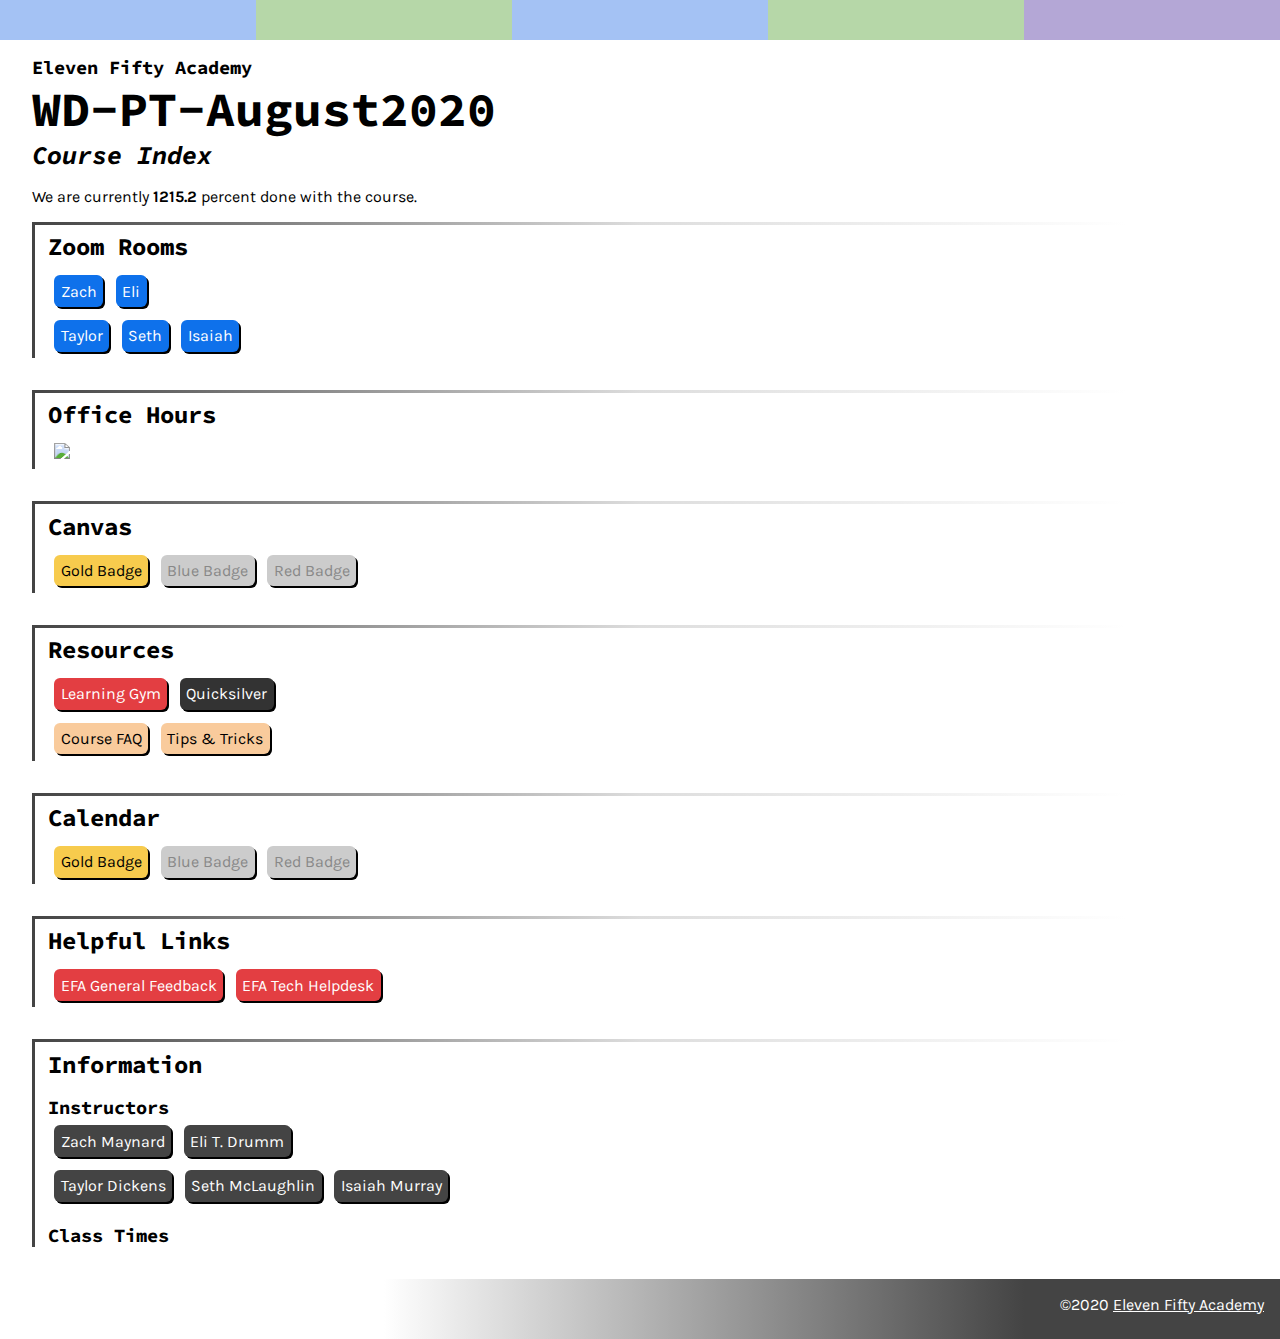
==== index.html @ 7e645e23 "more links and styling, again" ====
<!DOCTYPE html>
<html lang="en">
<head>
  <meta charset="UTF-8">
  <meta name="viewport" content="width=device-width, initial-scale=1.0">
  <link rel="stylesheet" href="ss.css">
  <title>WD-PT-August2020</title>
</head>
<body>
  <div class="flags-div">
    <div class="flag ocean-flag"></div>
    <div class="flag land-flag"></div>
    <div class="flag ocean-flag"></div>
    <div class="flag land-flag"></div>
    <div class="flag unity-flag"></div>
  </div>
  <div id="main-div">
    <h3>Eleven Fifty Academy</h3>
    <h1 class="page-title">WD-PT-August2020</h1>
    <h3 class="page-subtitle">Course Index</h3>

    <p>We are currently <strong><span id="completion-percent"></span></strong> percent done with the course.</p>

    <div class="split"></div>

    <section id="section-zoom">
      <h2>Zoom Rooms</h2>
      <ul>
        <a href="#"><li>Zach</li></a>
        <a href="https://zoom.us/my/etd.is?pwd=REk4VHZWbDZqaFZMVkNmTzZnT3p6QT09"><li>Eli</li></a>
      </ul>
      <ul>
        <li>Taylor</li>
        <li>Seth</li>
        <li>Isaiah</li>
      </ul>
    </section>

    <div class="split"></div>

    <section id="office-hours">
      <h2>Office Hours</h2>
      <img id="appointlet-box" src="https://www.appointletcdn.com/loader/buttons/8E44AD.png" data-appointlet-organization="etd"><script src="https://www.appointletcdn.com/loader/loader.min.js" async="" defer=""></script>
    </section>

    <div class="split"></div>

    <section id="canvas">
      <h2>Canvas</h2>
      <ul>
        <a href="https://elevenfifty.instructure.com/courses/350" target="_blank"><li class="gold-badge">Gold Badge</li></a>
        <li class="blue-badge disabled">Blue Badge</li>
        <li class="red-badge disabled">Red Badge</li>
      </ul>
    </section>

    <div class="split"></div>

    <section id="resources">
      <h2>Resources</h2>
      <ul>
        <a href="https://learninggym-3a62e.web.app/" target="_blank"><li class="link" id="link-learning-gym">Learning Gym</li></a>
        <a href="https://zsm-quicksilver.herokuapp.com/" target="_blank"><li class="link" id="link-quicksilver">Quicksilver</li></a>
      </ul>
      <ul>
        <a href="https://docs.google.com/document/d/1orEl2Zk4l-ks3mk5Tp3eiM9ptLA6idKrdGHfkN5aZ1w/edit?usp=sharing" target="_blank"><li class="link link-course">Course FAQ</li></a>
        <a href="https://docs.google.com/document/d/19Osq7CbKWgyaZvV3pzYtQpTMXReavB6yGIubYhdQ2Dk/edit?usp=sharing" target="_blank"><li class="link link-course">Tips & Tricks</li></a>
      </ul>
    </section>

    <div class="split"></div>
    
    <section id="calendar">
      <h2>Calendar</h2>
      <ul>
        <a href="https://docs.google.com/document/d/1qeZHKPn7_hsoKRWwiRMTnyb1UVfYbZ6mEEaji7HzYxA/edit?usp=sharing" target="_blank"><li class="gold-badge">Gold Badge</li></a>
        <li class="blue-badge disabled">Blue Badge</li>
        <li class="red-badge disabled">Red Badge</li>
      </ul>
    </section>

    <div class="split"></div>

    <section id="links">
      <h2>Helpful Links</h2>
      <ul>
        <a href="mailto:feedback@elevenfifty.org" target="_blank"><li class="link-efa">EFA General Feedback</li></a>
        <a href="mailto:helpdesk@elevenfifty.org" target="_blank"><li class="link-efa">EFA Tech Helpdesk</li></a>
      </ul>
    </section>

    <div class="split"></div>

    <section id="information">
      <h2>Information</h2>
      <h3>Instructors</h3>
      <ul>
        <li class="inverse">Zach Maynard</li>
        <a href="https://etd.is" target="_blank"><li class="inverse">Eli T. Drumm</li></a>
      </ul>
      <ul>
        <li class="inverse">Taylor Dickens</li>
        <li class="inverse">Seth McLaughlin</li>
        <li class="inverse">Isaiah Murray</li>
      </ul>
      <h3>Class Times</h3>
    </section>

  </div>

  <div id="body-spacer"></div>

  <footer>
    <p>©2020 <a href="https://elevenfifty.org/" target="_blank">Eleven Fifty Academy</a></p>
  </footer>    
  
    
  

  <script>
    const start = new Date(2020, 7, 10, 17, 30);
    const end = new Date(2021, 1, 5, 18);
    const now = new Date();

    const complete = now > start ? ((now - start) / (end - start)) * 100 : 0;
    document.getElementById('completion-percent').innerText = complete.toFixed(1);
  </script>
</body>
</html>
---- ss.css ----
@import url("https://fonts.googleapis.com/css2?family=Karla:ital,wght@0,400;0,700;1,400;1,700&family=Source+Code+Pro:ital,wght@0,700;1,700&display=swap");
* {
  box-sizing: border-box;
}

body {
  margin: 0;
  display: flex;
  flex-direction: column;
  min-height: 100vh;
  font-family: "Karla", sans-serif;
  font-size: 16px;
}
body h1, body h2, body h3, body h4, body h5, body h6 {
  font-family: "Source Code Pro", monospace;
}
body h3 {
  margin: 1rem 0 0;
}
body div.split {
  margin: 0 0 0;
  padding: 0;
  width: 100%;
  height: 3px;
  background: linear-gradient(to right, #444 0%, #ddd 50%, white 90%);
}
body section {
  margin: 0 0 2rem;
  padding: 0.4rem 0 0 0.8rem;
  border-left: solid 3px #444;
}
body section h2 {
  margin: 0 0 0.4rem;
}
body section a {
  text-decoration: none;
}
body section li.gold-badge {
  background-color: #f7cb4d;
  color: black;
}
body section li.blue-badge {
  background-color: #5b95f9;
  color: white;
}
body section li.blue-badge.disabled {
  background-color: #ccc;
  color: #888;
}
body section li.red-badge {
  background-color: #ea4335;
  color: white;
}
body section li.red-badge.disabled {
  background-color: #ccc;
  color: #888;
}
body section li.link-efa {
  background-color: #e33e42;
  color: white;
}
body section li.inverse {
  background-color: #444;
  color: white;
}
body ul {
  margin: 0;
  padding: 0;
  display: flex;
  list-style-type: none;
}
body ul li {
  margin: 0.4rem;
  padding: 0.4rem;
  border-radius: 6px;
  box-shadow: 2px 2px 0 black;
}

.flags-div {
  width: 100%;
  height: 40px;
  display: flex;
}
.flags-div .flag {
  height: 100%;
  margin: 0;
  padding: 0;
}
.flags-div .ocean-flag {
  width: 20%;
  flex-grow: 0;
  background-color: #a4c2f4;
}
.flags-div .land-flag {
  width: 20%;
  flex-grow: 0;
  background-color: #b6d7a8;
}
.flags-div .unity-flag {
  flex-grow: 1;
  background-color: #b4a7d6;
}

#main-div {
  margin: 0 2rem;
}

h1.page-title {
  font-size: 3rem;
  margin: 0 0;
}

@media (max-width: 600px) {
  h1.page-title {
    font-size: 2.4rem;
  }
}
h3.page-subtitle {
  font-size: 1.6rem;
  margin: 0 0 1rem;
  font-style: italic;
}

section#section-zoom li {
  background-color: #0e71eb;
  color: white;
}

section#office-hours img {
  margin: 0;
  padding: 0.4rem;
}

section#resources .link#link-learning-gym {
  background-color: #e33e42;
  color: white;
}
section#resources .link#link-quicksilver {
  background-color: #333333;
  color: white;
}
section#resources .link.link-course {
  background-color: #f9cb9c;
  color: black;
}

#body-spacer {
  flex-grow: 1;
}

footer {
  flex-grow: 0;
  width: 100%;
  height: 60px;
  padding: 0 1rem;
  text-align: right;
  background: linear-gradient(to right, white 0%, white 30%, #444 80%);
  color: white;
}
footer a {
  color: white;
}

/*# sourceMappingURL=ss.css.map */
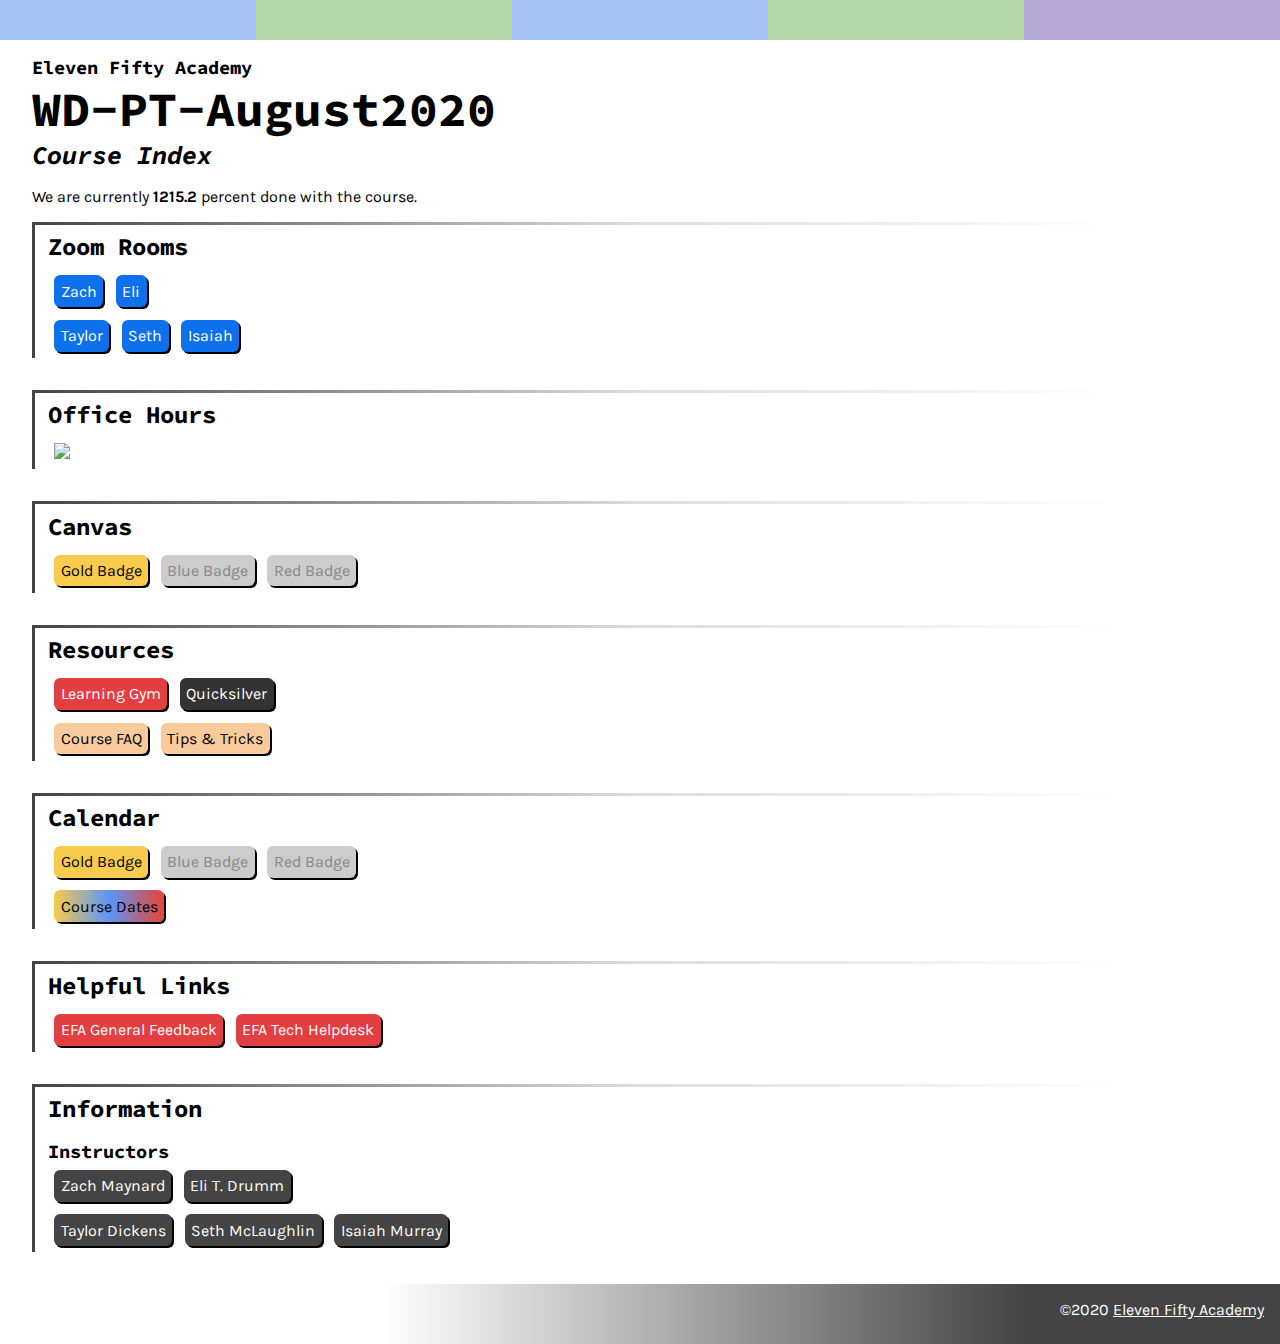
==== commit 7102a95f: "course dates link with fun rainbow gradient background (it's the little things)" ====
--- a/index.html
+++ b/index.html
@@ -77,6 +77,9 @@
         <li class="blue-badge disabled">Blue Badge</li>
         <li class="red-badge disabled">Red Badge</li>
       </ul>
+      <ul>
+        <a href="https://docs.google.com/spreadsheets/d/1ERLaZ-s_FXgvWwXLYfY9DxBO598h6rIwoEQvLd8NPYw/edit?usp=sharing" target="_blank"><li class="badge-rainbow">Course Dates</li></a>
+      </ul>
     </section>
 
     <div class="split"></div>
@@ -103,7 +106,9 @@
         <li class="inverse">Seth McLaughlin</li>
         <li class="inverse">Isaiah Murray</li>
       </ul>
-      <h3>Class Times</h3>
+
+      <!-- <h3>Class Times</h3> -->
+
     </section>
 
   </div>
--- a/ss.css
+++ b/ss.css
@@ -62,6 +62,10 @@
 body section li.inverse {
   background-color: #444;
   color: white;
+}
+body section li.badge-rainbow {
+  background: linear-gradient(to right, #f7cb4d, #5b95f9, #ea4335);
+  color: black;
 }
 body ul {
   margin: 0;
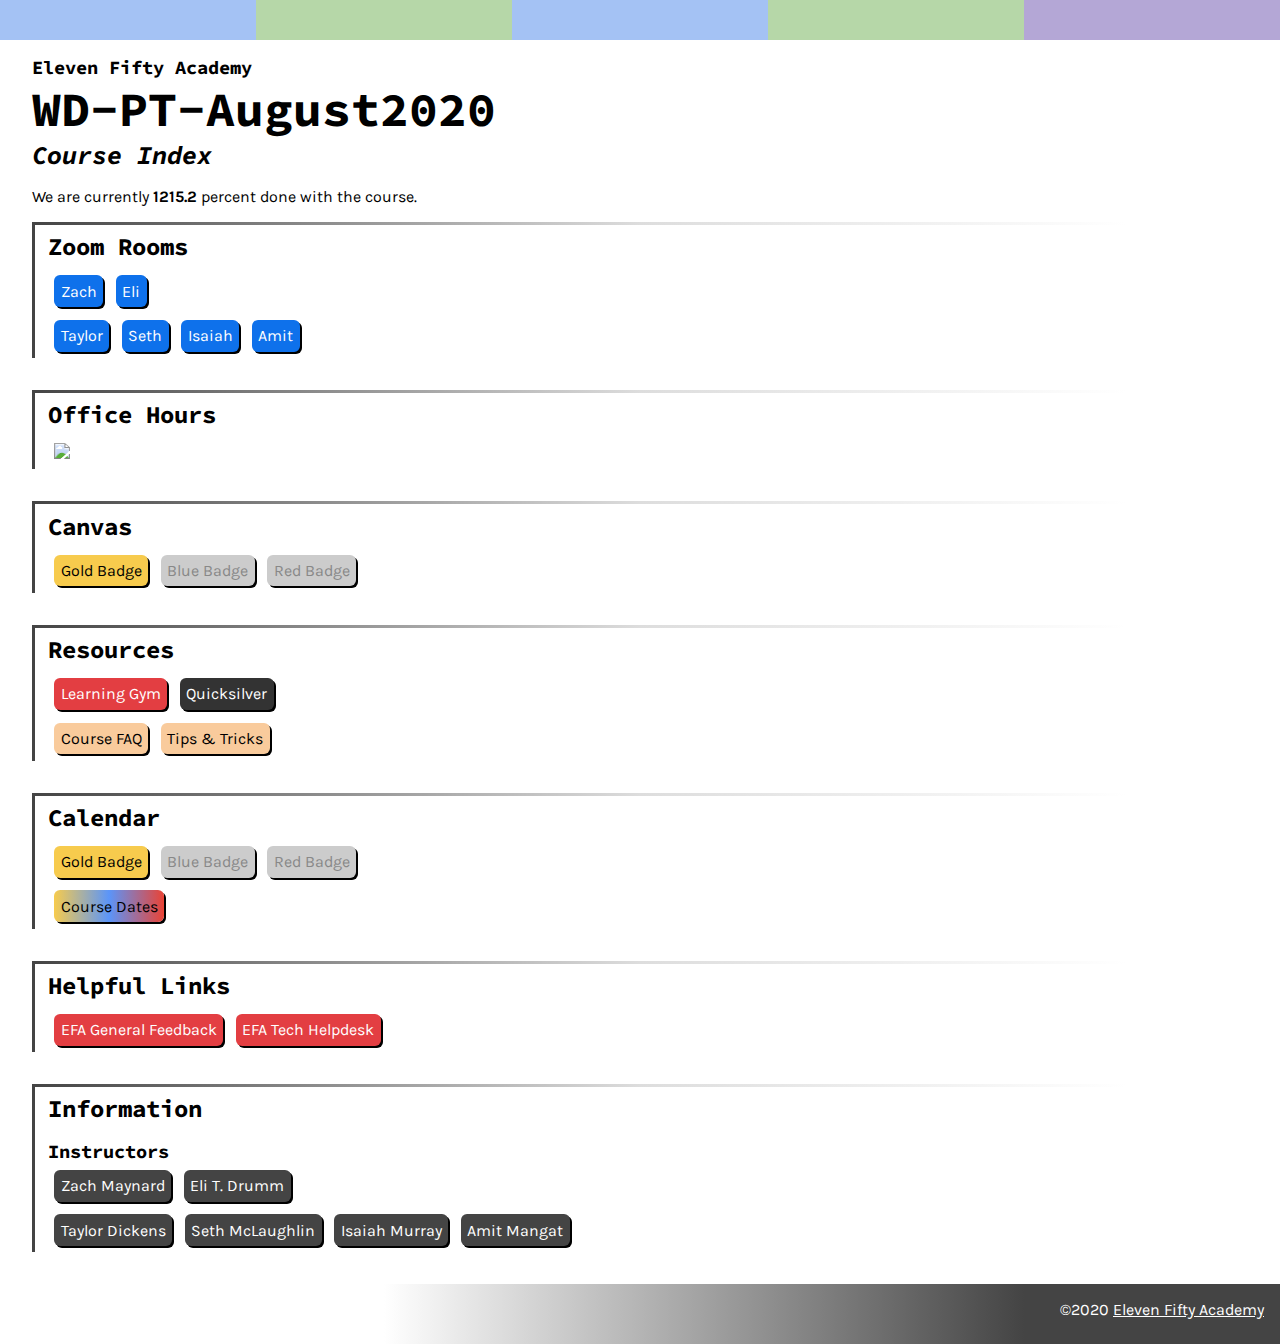
==== commit 9fc8f93d: "added amit and squareflag" ====
--- a/index.html
+++ b/index.html
@@ -26,13 +26,14 @@
     <section id="section-zoom">
       <h2>Zoom Rooms</h2>
       <ul>
-        <a href="#"><li>Zach</li></a>
+        <a href="https://zoom.us/my/zmaynard?pwd=cURMK1NHM1hYbUZVcERkQzV2Tjdidz09"><li>Zach</li></a>
         <a href="https://zoom.us/my/etd.is?pwd=REk4VHZWbDZqaFZMVkNmTzZnT3p6QT09"><li>Eli</li></a>
       </ul>
       <ul>
         <li>Taylor</li>
         <li>Seth</li>
         <li>Isaiah</li>
+        <li>Amit</li>
       </ul>
     </section>
 
@@ -105,6 +106,7 @@
         <li class="inverse">Taylor Dickens</li>
         <li class="inverse">Seth McLaughlin</li>
         <li class="inverse">Isaiah Murray</li>
+        <li class="inverse">Amit Mangat</li>
       </ul>
 
       <!-- <h3>Class Times</h3> -->
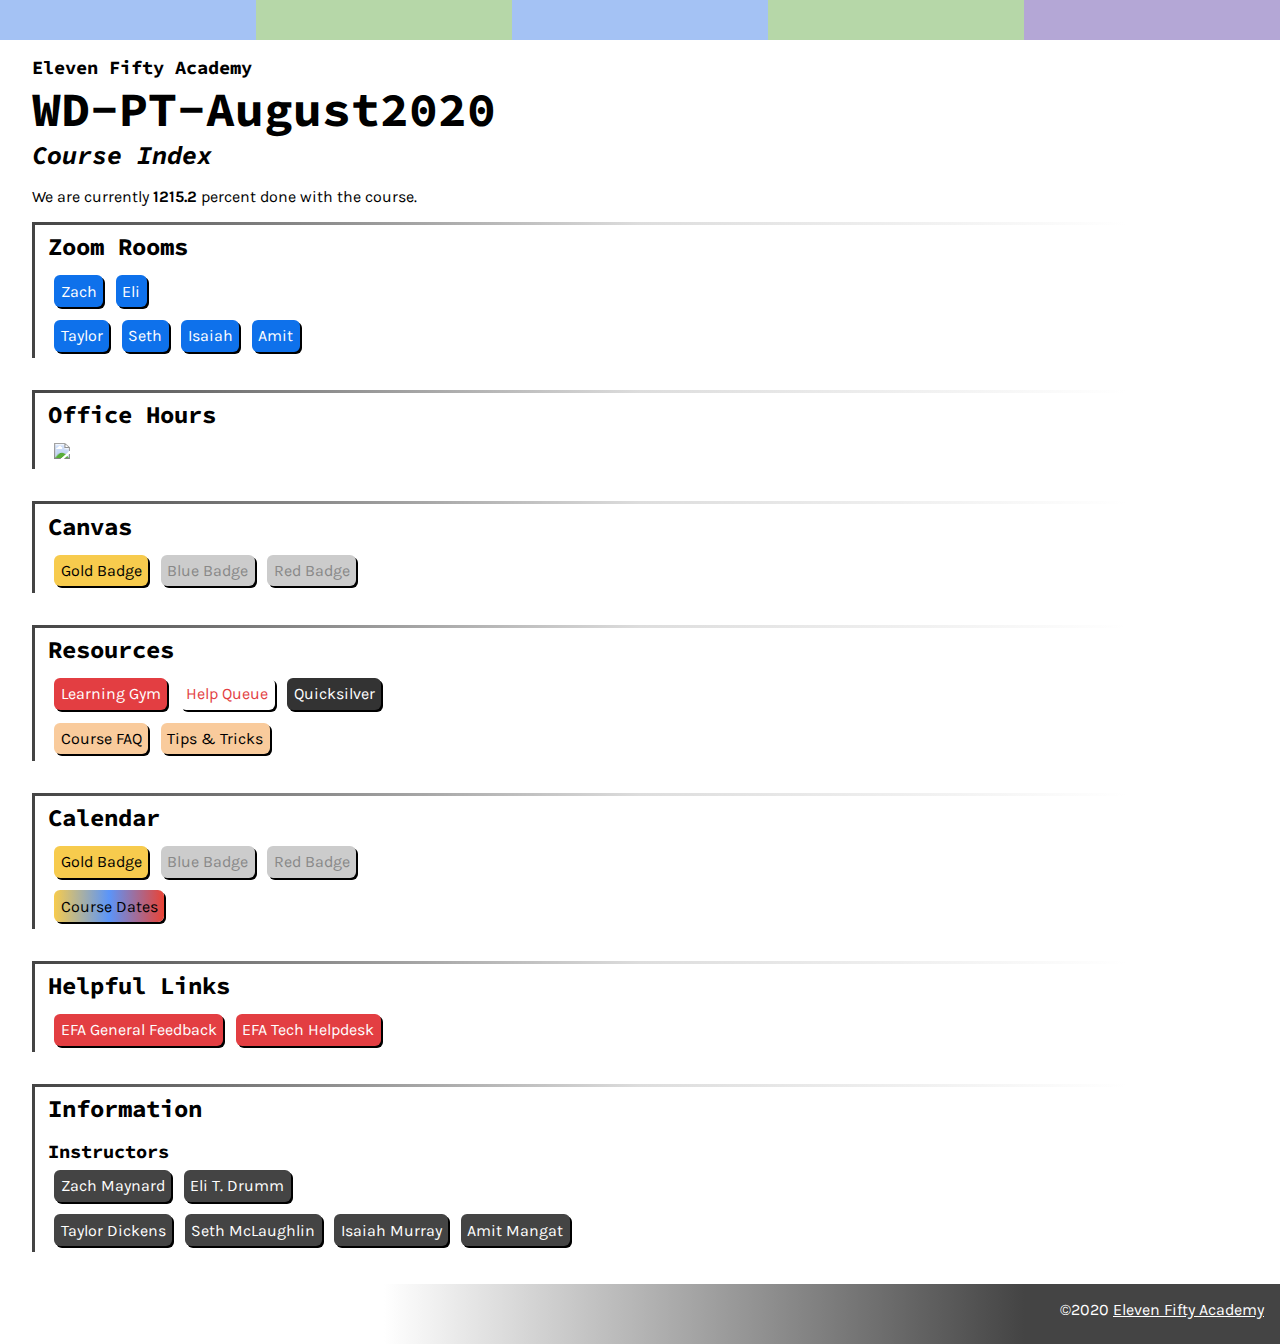
==== commit 1f424eee: "added help queue" ====
--- a/index.html
+++ b/index.html
@@ -26,14 +26,14 @@
     <section id="section-zoom">
       <h2>Zoom Rooms</h2>
       <ul>
-        <a href="https://zoom.us/my/zmaynard?pwd=cURMK1NHM1hYbUZVcERkQzV2Tjdidz09"><li>Zach</li></a>
-        <a href="https://zoom.us/my/etd.is?pwd=REk4VHZWbDZqaFZMVkNmTzZnT3p6QT09"><li>Eli</li></a>
+        <a href="https://zoom.us/my/zmaynard?pwd=cURMK1NHM1hYbUZVcERkQzV2Tjdidz09" target="_blank"><li>Zach</li></a>
+        <a href="https://zoom.us/my/etd.is?pwd=REk4VHZWbDZqaFZMVkNmTzZnT3p6QT09" target="_blank"><li>Eli</li></a>
       </ul>
       <ul>
-        <li>Taylor</li>
-        <li>Seth</li>
-        <li>Isaiah</li>
-        <li>Amit</li>
+        <a href="https://zoom.us/j/3480329194" target="_blank"><li>Taylor</li></a>
+        <a href="https://zoom.us/my/sethroom" target="_blank"><li>Seth</li></a>
+        <a href="https://zoom.us/j/2903915453" target="_blank"><li>Isaiah</li></a>
+        <a href="https://zoom.us/j/2327916118" target="_blank"><li>Amit</li></a>
       </ul>
     </section>
 
@@ -61,6 +61,7 @@
       <h2>Resources</h2>
       <ul>
         <a href="https://learninggym-3a62e.web.app/" target="_blank"><li class="link" id="link-learning-gym">Learning Gym</li></a>
+        <a href="https://efahelpqueue.azurewebsites.net/" target="_blank"><li class="link link-help-queue">Help Queue</li></a>
         <a href="https://zsm-quicksilver.herokuapp.com/" target="_blank"><li class="link" id="link-quicksilver">Quicksilver</li></a>
       </ul>
       <ul>
--- a/ss.css
+++ b/ss.css
@@ -139,6 +139,10 @@
   background-color: #e33e42;
   color: white;
 }
+section#resources .link.link-help-queue {
+  background-color: white;
+  color: #e33e42;
+}
 section#resources .link#link-quicksilver {
   background-color: #333333;
   color: white;
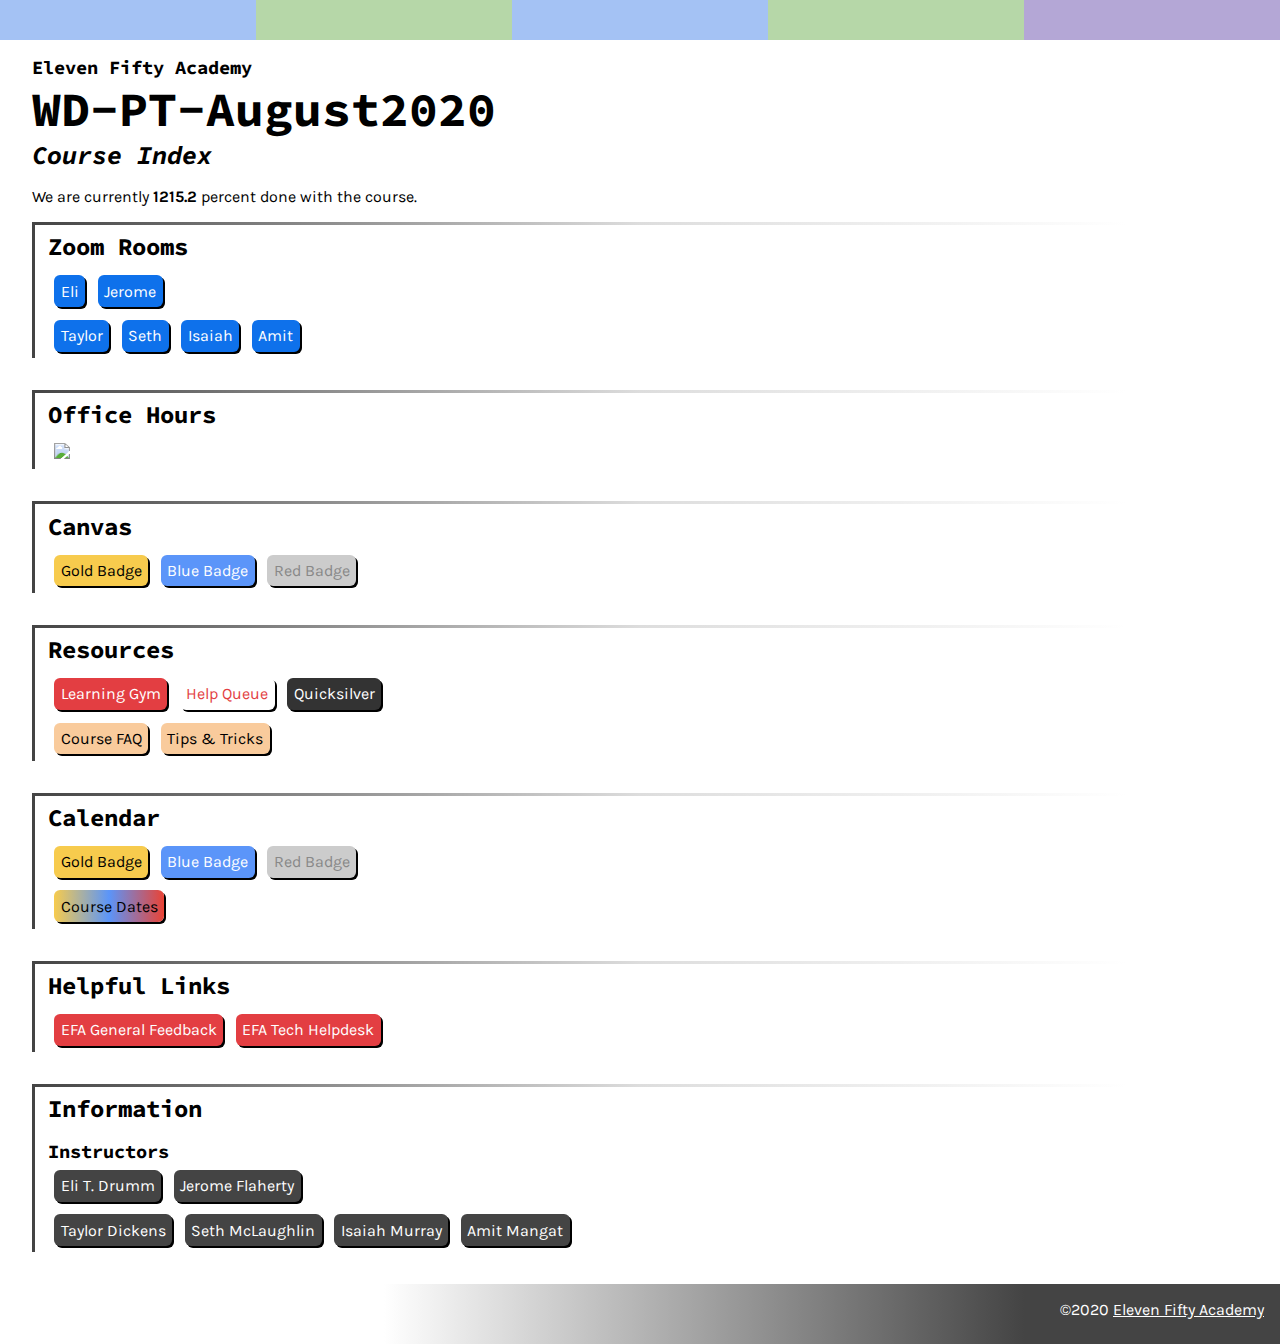
==== commit 533b6028: "updating for blue" ====
--- a/index.html
+++ b/index.html
@@ -26,8 +26,8 @@
     <section id="section-zoom">
       <h2>Zoom Rooms</h2>
       <ul>
-        <a href="https://zoom.us/my/zmaynard?pwd=cURMK1NHM1hYbUZVcERkQzV2Tjdidz09" target="_blank"><li>Zach</li></a>
         <a href="https://zoom.us/my/etd.is?pwd=REk4VHZWbDZqaFZMVkNmTzZnT3p6QT09" target="_blank"><li>Eli</li></a>
+        <a href="https://zoom.us/my/jfaherty?pwd=VE9LcDI4ZkJWY3FhRi9DRllhOEo4Zz09" target="_blank"><li>Jerome</li></a>
       </ul>
       <ul>
         <a href="https://zoom.us/j/3480329194" target="_blank"><li>Taylor</li></a>
@@ -50,7 +50,7 @@
       <h2>Canvas</h2>
       <ul>
         <a href="https://elevenfifty.instructure.com/courses/350" target="_blank"><li class="gold-badge">Gold Badge</li></a>
-        <li class="blue-badge disabled">Blue Badge</li>
+        <a href="https://elevenfifty.instructure.com/courses/431" target="_blank"><li class="blue-badge">Blue Badge</li></a>
         <li class="red-badge disabled">Red Badge</li>
       </ul>
     </section>
@@ -76,7 +76,7 @@
       <h2>Calendar</h2>
       <ul>
         <a href="https://docs.google.com/document/d/1qeZHKPn7_hsoKRWwiRMTnyb1UVfYbZ6mEEaji7HzYxA/edit?usp=sharing" target="_blank"><li class="gold-badge">Gold Badge</li></a>
-        <li class="blue-badge disabled">Blue Badge</li>
+        <a href="https://docs.google.com/document/d/1fHSeKm3b-uXsLo0c8U1lBLOxbXGbFNlqGEkCIpNyZBk/edit?usp=sharing" target="_blank"><li class="blue-badge">Blue Badge</li></a>
         <li class="red-badge disabled">Red Badge</li>
       </ul>
       <ul>
@@ -100,8 +100,8 @@
       <h2>Information</h2>
       <h3>Instructors</h3>
       <ul>
-        <li class="inverse">Zach Maynard</li>
         <a href="https://etd.is" target="_blank"><li class="inverse">Eli T. Drumm</li></a>
+        <li class="inverse">Jerome Flaherty</li>
       </ul>
       <ul>
         <li class="inverse">Taylor Dickens</li>
